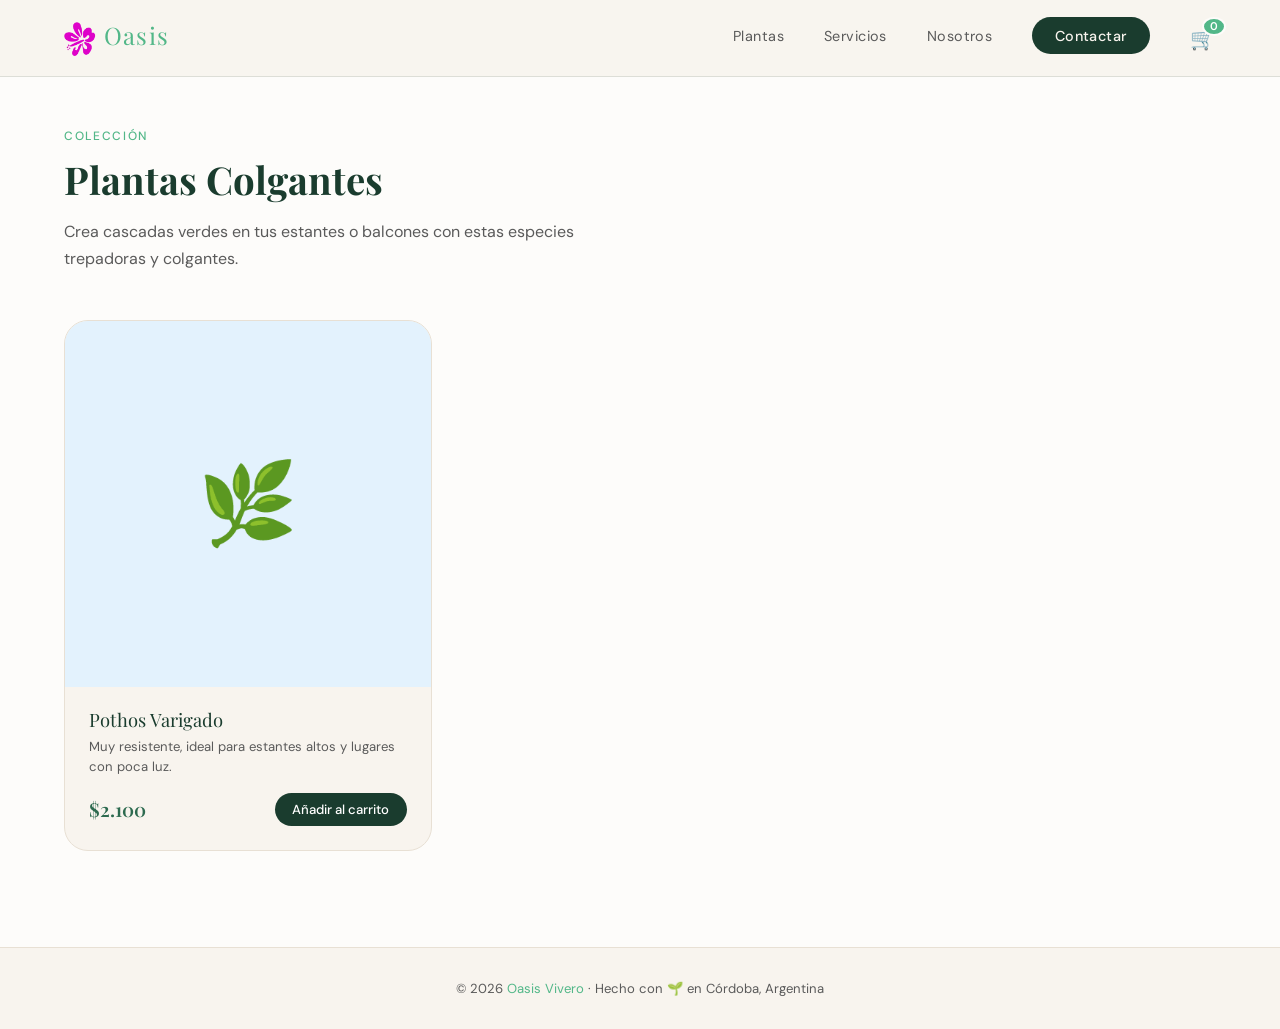
==== colgantes.html @ 06f2ca32 "commitdd" ====
<!DOCTYPE html>
<html lang="es">
<head>
<meta charset="UTF-8">
<meta name="viewport" content="width=device-width, initial-scale=1.0">
<title>Plantas Colgantes — Oasis Vivero</title>
<link href="https://fonts.googleapis.com/css2?family=Playfair+Display:ital,wght@0,400;0,600;1,400&family=DM+Sans:wght@300;400;500&display=swap" rel="stylesheet">
<link rel="icon" type="image/png" href="logo.png">
<link rel="stylesheet" href="style.css">
</head>
<body>

<div id="navbar-shared"></div>

<section class="catalogo" style="padding-top: 8rem;">
  <div class="catalogo-header">
    <div>
      <p class="section-tag">Colección</p>
      <h2 class="section-title">Plantas Colgantes</h2>
      <p class="section-sub">Crea cascadas verdes en tus estantes o balcones con estas especies trepadoras y colgantes.</p>
    </div>
  </div>

  <div class="cards-grid">
    <!-- EJEMPLO COLGANTE 1 -->
    <div class="plant-card reveal active">
      <div class="plant-img bg3">
        🌿
      </div>
      <div class="plant-info">
        <div class="plant-name">Pothos Varigado</div>
        <div class="plant-desc">Muy resistente, ideal para estantes altos y lugares con poca luz.</div>
        <div class="plant-footer">
          <span class="plant-price">$2.100</span>
          <button class="btn-agregar" data-name="Pothos Varigado" onclick="addToCart('Pothos Varigado', 2100, '🌿', '', 'colgantes')">Añadir al carrito</button>
        </div>
      </div>
    </div>
  </div>
</section>

<div id="footer-shared"></div>

<div class="cart-overlay" id="cartOverlay"></div>
<div class="cart-drawer" id="cartDrawer">
  <div class="cart-header">
    <h2 style="font-family: 'Playfair Display', serif; color: var(--verde-oscuro);">Tu Carrito</h2>
    <button class="cart-close" id="closeCart">✕</button>
  </div>
  <div class="cart-items" id="cartItemsList"></div>
  <div class="cart-footer">
    <div class="cart-total">
      <span>Total estimado:</span>
      <span id="cartTotalText">$0</span>
    </div>
    <button class="btn-primary" style="width: 100%; border: none; cursor: pointer;" onclick="sendCartWhatsApp()">Enviar pedido por WhatsApp 🌿</button>
    <button class="btn-share" onclick="shareCartSocial()">Compartir carrito 📤</button>
    <button class="btn-clear" onclick="clearCart()">Vaciar Carrito</button>
  </div>
</div>

<script src="script.js"></script>
</body>
</html>
---- style.css ----
*, *::before, *::after { box-sizing: border-box; margin: 0; padding: 0; }

  :root {
    --verde-oscuro: #1a3c2e;
    --verde-medio: #2d6a4f;
    --verde-suave: #52b788;
    --crema: #f8f4ee;
    --crema-oscura: #e8e0d4;
    --tierra: #8b6f47;
    --blanco: #fdfcfa;
    --texto: #1a1a1a;
    --texto-suave: #5a5a5a;
  }

  html { scroll-behavior: smooth; }

  body {
    font-family: 'DM Sans', sans-serif;
    background: var(--crema);
    color: var(--texto);
    overflow-x: hidden;
  }

  /* NAV */
  nav {
    position: fixed;
    top: 0; left: 0; right: 0;
    z-index: 100;
    display: flex;
    justify-content: space-between;
    align-items: center;
    padding: 1.2rem 4rem;
    background: rgba(248, 244, 238, 0.9);
    backdrop-filter: blur(10px);
    border-bottom: 1px solid rgba(26, 60, 46, 0.12);
  }

  .nav-logo {
    font-family: 'Playfair Display', serif;
    font-size: 1.5rem;
    color: var(--verde-oscuro);
    letter-spacing: 0.05em;
  }

  .nav-logo span {
    color: var(--verde-suave);
  }

  .nav-links {
    display: flex;
    gap: 2.5rem;
    list-style: none;
  }

  .nav-links a {
    text-decoration: none;
    color: var(--texto-suave);
    font-size: 0.9rem;
    font-weight: 400;
    letter-spacing: 0.03em;
    transition: color 0.2s;
  }

  .nav-links a:hover { color: var(--verde-medio); }

  .nav-cta {
    background: var(--verde-oscuro);
    color: var(--crema) !important;
    padding: 0.6rem 1.4rem;
    border-radius: 2rem;
    font-weight: 500 !important;
    transition: background 0.2s !important;
  }

  .nav-cta:hover { background: var(--verde-medio) !important; color: white !important; }

  /* HERO */
  .hero {
    min-height: 100vh;
    display: grid;
    grid-template-columns: 1fr 1fr;
    align-items: center;
    padding: 7rem 4rem 4rem;
    gap: 4rem;
    position: relative;
    overflow: hidden;
  }

  .hero::before {
    content: '';
    position: absolute;
    top: -10%;
    right: -5%;
    width: 55%;
    height: 120%;
    background: radial-gradient(ellipse at center, #d4edda 0%, transparent 70%);
    opacity: 0.5;
    pointer-events: none;
  }

  .hero-text { position: relative; z-index: 1; }

  .hero-tag {
    display: inline-block;
    background: var(--verde-suave);
    color: white;
    font-size: 0.75rem;
    font-weight: 500;
    letter-spacing: 0.12em;
    text-transform: uppercase;
    padding: 0.35rem 1rem;
    border-radius: 2rem;
    margin-bottom: 1.5rem;
  }

  .hero h1 {
    font-family: 'Playfair Display', serif;
    font-size: clamp(3rem, 5vw, 4.5rem);
    line-height: 1.1;
    color: var(--verde-oscuro);
    margin-bottom: 1.5rem;
  }

  .hero h1 em {
    font-style: italic;
    color: var(--verde-suave);
  }

  .hero-desc {
    font-size: 1.05rem;
    color: var(--texto-suave);
    line-height: 1.75;
    max-width: 480px;
    margin-bottom: 2.5rem;
  }

  .hero-btns {
    display: flex;
    gap: 1rem;
    align-items: center;
    flex-wrap: wrap;
  }

  .btn-primary {
    background: var(--verde-oscuro);
    color: var(--crema);
    padding: 0.85rem 2rem;
    border-radius: 2rem;
    font-size: 0.95rem;
    font-weight: 500;
    text-decoration: none;
    transition: background 0.2s, transform 0.2s;
    display: inline-block;
  }

  .btn-primary:hover {
    background: var(--verde-medio);
    transform: translateY(-2px);
  }

  .btn-secondary {
    color: var(--verde-oscuro);
    font-size: 0.95rem;
    font-weight: 500;
    text-decoration: none;
    display: inline-flex;
    align-items: center;
    gap: 0.4rem;
    border-bottom: 1.5px solid var(--verde-suave);
    padding-bottom: 2px;
    transition: color 0.2s;
  }

  .btn-secondary:hover { color: var(--verde-suave); }

  /* HERO VISUAL */
  .hero-visual {
    position: relative;
    display: flex;
    justify-content: center;
    align-items: center;
    z-index: 1;
  }

  .hero-circle {
    width: 420px;
    height: 420px;
    border-radius: 50%;
    background: linear-gradient(135deg, #2d6a4f 0%, #52b788 60%, #95d5b2 100%);
    display: flex;
    align-items: center;
    justify-content: center;
    position: relative;
    overflow: hidden;
    box-shadow: 0 30px 80px rgba(26, 60, 46, 0.25);
  }

  .hero-plant-svg {
    width: 300px;
    height: 300px;
  }

  .float-card {
    position: absolute;
    background: white;
    border-radius: 1rem;
    padding: 0.85rem 1.1rem;
    box-shadow: 0 8px 30px rgba(0,0,0,0.1);
    font-size: 0.85rem;
    display: flex;
    align-items: center;
    gap: 0.5rem;
  }

  .float-card.left {
    left: -30px;
    bottom: 80px;
    flex-direction: column;
    align-items: flex-start;
  }

  .float-card.right {
    right: -20px;
    top: 80px;
  }

  .float-card .dot {
    width: 8px;
    height: 8px;
    border-radius: 50%;
    background: var(--verde-suave);
    flex-shrink: 0;
  }

  .float-card .num {
    font-family: 'Playfair Display', serif;
    font-size: 1.3rem;
    font-weight: 600;
    color: var(--verde-oscuro);
    display: block;
  }

  .float-card .lbl {
    color: var(--texto-suave);
    font-size: 0.78rem;
  }

  /* SECTION BASE */
  section { padding: 6rem 4rem; }

  .section-tag {
    font-size: 0.75rem;
    font-weight: 500;
    letter-spacing: 0.14em;
    text-transform: uppercase;
    color: var(--verde-suave);
    margin-bottom: 0.75rem;
  }

  .section-title {
    font-family: 'Playfair Display', serif;
    font-size: clamp(2rem, 3vw, 2.8rem);
    color: var(--verde-oscuro);
    line-height: 1.2;
    margin-bottom: 1rem;
  }

  .section-sub {
    color: var(--texto-suave);
    font-size: 1rem;
    line-height: 1.7;
    max-width: 540px;
  }

  /* ABOUT */
  .about {
    gap: 5rem;
    align-items: center;
    display: grid;
    background: var(--verde-oscuro);
    color: white;
    border-radius: 2rem;
    margin: 0 2rem;
    padding: 5rem;
  }

  .about .section-tag { color: var(--verde-suave); }
  .about .section-title { color: white; }
  .about .section-sub { color: rgba(255,255,255,0.75); max-width: 100%; }

  .about-values {
    display: grid;
    grid-template-columns: 1fr 1fr;
    gap: 1.5rem;
    margin-top: 2rem;
  }

  .value-item {
    background: rgba(255,255,255,0.07);
    border: 1px solid rgba(255,255,255,0.12);
    border-radius: 1rem;
    padding: 1.25rem;
  }

  .value-icon {
    font-size: 1.5rem;
    margin-bottom: 0.5rem;
    display: block;
  }

  .value-title {
    font-weight: 500;
    color: white;
    font-size: 0.95rem;
    margin-bottom: 0.25rem;
  }

  .value-desc {
    color: rgba(255,255,255,0.6);
    font-size: 0.82rem;
    line-height: 1.5;
  }

  .catalogo { background: var(--blanco); }

  .catalogo-header {
    display: flex;
    justify-content: space-between;
    align-items: flex-end;
    margin-bottom: 3rem;
  }

  .cards-grid {
    display: grid;
    grid-template-columns: repeat(3, 1fr);
    gap: 1.5rem;
  }

  .plant-card {
    background: var(--crema);
    border-radius: 1.5rem;
    overflow: hidden;
    transition: transform 0.3s, box-shadow 0.3s;
    border: 1px solid var(--crema-oscura);
  }

  .plant-card:hover {
    transform: translateY(-6px);
    box-shadow: 0 20px 50px rgba(26, 60, 46, 0.12);
  }

  .plant-img {
    aspect-ratio: 1 / 1;
    display: flex;
    align-items: center;
    justify-content: center;
    font-size: 5rem;
    position: relative;
  }

  .plant-img img {
    width: 100%;
    height: 100%;
    object-fit: cover;
  }

  .plant-img.bg1 { background: #e8f5e9; }
  .plant-img.bg2 { background: #f3e5f5; }
  .plant-img.bg3 { background: #e3f2fd; }
  .plant-img.bg4 { background: #fff8e1; }
  .plant-img.bg5 { background: #fce4ec; }
  .plant-img.bg6 { background: #e8f5e9; }

  .plant-badge {
    position: absolute;
    top: 1rem;
    right: 1rem;
    background: var(--verde-oscuro);
    color: white;
    font-size: 0.7rem;
    font-weight: 500;
    padding: 0.25rem 0.65rem;
    border-radius: 2rem;
    letter-spacing: 0.05em;
  }

  .plant-info { padding: 1.25rem 1.5rem 1.5rem; }

  .plant-name {
    font-family: 'Playfair Display', serif;
    font-size: 1.15rem;
    color: var(--verde-oscuro);
    margin-bottom: 0.3rem;
  }

  .plant-desc {
    font-size: 0.82rem;
    color: var(--texto-suave);
    line-height: 1.5;
    margin-bottom: 1rem;
  }

  .plant-footer {
    display: flex;
    justify-content: space-between;
    align-items: center;
  }

  .plant-price {
    font-family: 'Playfair Display', serif;
    font-size: 1.2rem;
    font-weight: 600;
    color: var(--verde-medio);
  }

  .btn-agregar {
    background: var(--verde-oscuro);
    color: white;
    border: none;
    padding: 0.5rem 1.1rem;
    border-radius: 2rem;
    font-size: 0.82rem;
    font-weight: 500;
    cursor: pointer;
    transition: background 0.2s;
    font-family: 'DM Sans', sans-serif;
    text-decoration: none;
    display: inline-block;
  }

  .btn-agregar:hover { 
    background: var(--verde-medio); 
    transform: scale(1.05);
  }
  
  .btn-agregar:active { transform: scale(0.95); }

  /* Estado cuando el producto ya está en el carrito */
  .btn-agregar.in-cart {
    background: var(--verde-suave);
    border: 1px solid var(--verde-suave);
  }

  .btn-agregar.disabled {
    background: #ccc;
    cursor: not-allowed;
    transform: none !important;
  }

  /* SERVICIOS */
  .servicios { background: var(--crema); }

  .servicios-grid {
    display: grid;
    grid-template-columns: repeat(3, 1fr);
    gap: 2rem;
    margin-top: 3rem;
  }

  .servicio-card {
    background: white;
    border-radius: 1.5rem;
    padding: 2rem;
    border: 1px solid var(--crema-oscura);
    transition: transform 0.2s;
  }

  .servicio-card:hover { transform: translateY(-4px); }

  .servicio-icon {
    width: 56px;
    height: 56px;
    background: var(--verde-oscuro);
    border-radius: 1rem;
    display: flex;
    align-items: center;
    justify-content: center;
    font-size: 1.5rem;
    margin-bottom: 1.25rem;
  }

  /* CONTACTO */
  .contacto {
    background: var(--verde-oscuro);
    color: white;
    text-align: center;
    border-radius: 2rem;
    margin: 0 2rem 4rem;
    padding: 5rem 4rem;
  }

  .contacto .section-title { color: white; }
  .contacto .section-sub { color: rgba(255,255,255,0.7); margin: 0 auto 2.5rem; }

  .contacto-btns {
    display: flex;
    gap: 1rem;
    justify-content: center;
    flex-wrap: wrap;
  }

  .btn-wp {
    background: #25D366;
    color: white;
    padding: 0.85rem 2rem;
    border-radius: 2rem;
    font-size: 0.95rem;
    font-weight: 500;
    text-decoration: none;
    display: inline-flex;
    align-items: center;
    gap: 0.5rem;
    transition: opacity 0.2s, transform 0.2s;
  }

  .btn-wp:hover { opacity: 0.9; transform: translateY(-2px); }

  .btn-ig {
    background: transparent;
    color: white;
    border: 1.5px solid rgba(255,255,255,0.4);
    padding: 0.85rem 2rem;
    border-radius: 2rem;
    font-size: 0.95rem;
    font-weight: 500;
    text-decoration: none;
    transition: border-color 0.2s, transform 0.2s;
    display: inline-flex;
    align-items: center;
    gap: 0.5rem;
  }

  .btn-ig:hover { border-color: white; transform: translateY(-2px); }

  .info-chips {
    display: flex;
    justify-content: center;
    gap: 1.5rem;
    margin-top: 2.5rem;
    flex-wrap: wrap;
  }

  .chip {
    background: rgba(255,255,255,0.1);
    border: 1px solid rgba(255,255,255,0.2);
    color: rgba(255,255,255,0.85);
    padding: 0.45rem 1.1rem;
    border-radius: 2rem;
    font-size: 0.82rem;
    display: flex;
    align-items: center;
    gap: 0.4rem;
  }

  /* FOOTER */
  footer {
    text-align: center;
    padding: 2rem;
    color: var(--texto-suave);
    font-size: 0.82rem;
    border-top: 1px solid var(--crema-oscura);
  }

  footer span { color: var(--verde-suave); }

  /* ANIMATIONS */
  @keyframes float {
    0%, 100% { transform: translateY(0); }
    50% { transform: translateY(-10px); }
  }

  .hero-circle { animation: float 6s ease-in-out infinite; }

  @keyframes leafSway {
    0%, 100% { transform: rotate(-3deg); }
    50% { transform: rotate(3deg); }
  }

  /* RESPONSIVE */
  @media (max-width: 900px) {
    nav { padding: 1rem 2rem; }
    .nav-links {
      display: none; 
      position: absolute; top: 100%; left: 0; right: 0; 
      flex-direction: column; background: var(--blanco); 
      padding: 2rem; gap: 1.5rem; text-align: center;
      box-shadow: 0 10px 20px rgba(0,0,0,0.05);
    }
    .nav-links.mobile-open { display: flex; }
    .menu-btn { display: block !important; }
    .nav-cart {
      justify-content: center;
      width: fit-content;
      margin: 0 auto;
      gap: 0.8rem;
    }
    .about-values { grid-template-columns: 1fr; }
    .cart-label {
      display: inline;
      font-size: 0.95rem;
      color: var(--texto-suave);
      font-weight: 400;
    }
    .hero { grid-template-columns: 1fr; padding: 7rem 2rem 3rem; text-align: center; }
    .hero-desc { margin: 0 auto 2rem; }
    .hero-btns { justify-content: center; }
    .hero-visual { display: none; }
    .about { grid-template-columns: 1fr; margin: 0 1rem; padding: 3rem 2rem; }
    .cards-grid, .servicios-grid { grid-template-columns: 1fr; }
    section { padding: 4rem 2rem; }
    .catalogo-header { flex-direction: column; align-items: flex-start; gap: 1rem; }
    .contacto { margin: 0 1rem 3rem; padding: 3rem 2rem; }
  }

  /* Clases para animación controlada */
  .reveal {
    opacity: 0;
    transform: translateY(20px);
    transition: opacity 0.6s ease-out, transform 0.6s ease-out;
  }
  .reveal.active {
    opacity: 1;
    transform: translateY(0);
  }

  /* Botón Volver Arriba */
  .back-to-top {
    position: fixed;
    bottom: 2rem;
    bottom: 7rem; /* Subimos este botón para dejar espacio abajo */
    right: 2rem;
    background: var(--verde-oscuro);
    color: white;
    width: 45px;
    height: 45px;
    border-radius: 50%;
    display: flex;
    align-items: center;
    justify-content: center;
    text-decoration: none;
    z-index: 1000;
    opacity: 0;
    visibility: hidden;
    transition: all 0.3s ease;
    box-shadow: 0 4px 15px rgba(0,0,0,0.2);
  }

  .back-to-top.show {
    opacity: 1;
    visibility: visible;
  }

  .back-to-top:hover {
    background: var(--verde-medio);
    transform: translateY(-5px);
    color: white;
  }

  /* CARRITO DRAWER */
  .cart-overlay {
    position: fixed; top: 0; left: 0; right: 0; bottom: 0;
    background: rgba(0,0,0,0.5); z-index: 1100;
    display: none; backdrop-filter: blur(4px);
  }
  .cart-drawer {
    position: fixed; top: 0; right: -450px; bottom: 0;
    width: 100%; max-width: 400px;
    background: var(--blanco); z-index: 1200;
    transition: right 0.3s ease;
    display: flex; flex-direction: column; padding: 2rem;
    box-shadow: -10px 0 30px rgba(0,0,0,0.1);
  }
  .cart-drawer.open { right: 0; }
  .cart-header {
    display: flex; justify-content: space-between; align-items: center;
    margin-bottom: 2rem; padding-bottom: 1rem; border-bottom: 1px solid var(--crema-oscura);
  }
  .cart-close { background: none; border: none; font-size: 1.5rem; cursor: pointer; color: var(--texto-suave); }
  .cart-items { flex: 1; overflow-y: auto; padding-right: 0.5rem; }
  .cart-item {
    display: flex; justify-content: space-between; align-items: center;
    margin-bottom: 1rem; padding: 1rem; background: var(--crema); border-radius: 1rem;
    border: 1px solid var(--crema-oscura);
  }
  
  .cart-item-img img {
    width: 100%;
    height: 100%;
    object-fit: cover;
    border-radius: inherit;
  }

  .qty-controls {
    display: flex;
    align-items: center;
    gap: 10px;
    margin-top: 5px;
  }
  .btn-qty {
    background: var(--verde-oscuro); color: white; border: none;
    width: 24px; height: 24px; border-radius: 50%; cursor: pointer;
    display: flex; align-items: center; justify-content: center; font-weight: bold;
  }

  .cart-item-img {
    width: 45px; height: 45px; background: white; border-radius: 0.8rem;
    display: flex; align-items: center; justify-content: center;
    font-size: 1.5rem; margin-right: 1rem; flex-shrink: 0;
    border: 1px solid var(--crema-oscura);
  }
  .cart-item-info h4 { font-family: 'Playfair Display', serif; font-size: 0.95rem; color: var(--verde-oscuro); }
  .cart-item-info p { font-size: 0.85rem; color: var(--verde-medio); font-weight: 600; }
  .btn-remove { background: none; border: none; color: #e63946; cursor: pointer; font-size: 0.8rem; }
  .cart-footer { margin-top: 2rem; padding-top: 1.5rem; border-top: 1px solid var(--crema-oscura); }
  .cart-total { display: flex; justify-content: space-between; font-size: 1.2rem; font-weight: 600; margin-bottom: 1.5rem; color: var(--verde-oscuro); }
  
  .nav-cart { position: relative; cursor: pointer; display: flex; align-items: center; }
  .cart-icon-wrapper { position: relative; display: flex; align-items: center; }
  .cart-label { display: none; }

  .cart-count {
    position: absolute; top: -8px; right: -10px;
    background: var(--verde-suave); color: white;
    font-size: 0.7rem; padding: 2px 6px; border-radius: 50%;
    font-weight: 600; border: 2px solid var(--blanco);
    line-height: 1;
  }

  @media (max-width: 450px) {
    .cart-drawer { max-width: 100%; }
  }

  .btn-clear {
    background: none;
    border: 1px solid #e63946;
    color: #e63946;
    padding: 0.6rem;
    border-radius: 2rem;
    font-size: 0.85rem;
    cursor: pointer;
    width: 100%;
    margin-top: 0.8rem;
    transition: all 0.2s;
    font-family: inherit;
  }
  .btn-clear:hover { background: #e63946; color: white; }

  /* BOTÓN CARRITO FLOTANTE */
  .floating-cart {
    position: fixed;
    bottom: 6.5rem; /* Se ubica por encima del botón "Volver Arriba" */
    bottom: 2rem; /* Ahora está "bien abajo" en la esquina */
    right: 2rem;
    background: var(--verde-oscuro);
    color: white;
    width: 60px;
    height: 60px;
    border-radius: 50%;
    display: flex;
    align-items: center;
    justify-content: center;
    font-size: 1.6rem;
    cursor: pointer;
    z-index: 999;
    box-shadow: 0 8px 25px rgba(26, 60, 46, 0.3);
    transition: all 0.4s cubic-bezier(0.175, 0.885, 0.32, 1.275);
    transform: scale(0);
    opacity: 0;
    visibility: hidden;
  }

  .floating-cart.show {
    transform: scale(1);
    opacity: 1;
    visibility: visible;
  }

  .floating-cart:hover {
    transform: scale(1.1);
    background: var(--verde-medio);
  }

  .floating-cart .cart-count {
    position: absolute;
    top: -2px;
    right: -2px;
    background: var(--verde-suave);
    border: 2px solid white;
  }

  .btn-share {
    background: white;
    border: 1px solid var(--crema-oscura);
    color: var(--verde-oscuro);
    padding: 0.7rem;
    border-radius: 2rem;
    font-size: 0.85rem;
    cursor: pointer;
    width: 100%;
    margin-top: 0.5rem;
    transition: all 0.2s;
    font-family: inherit;
  }
  .btn-share:hover { background: var(--crema); border-color: var(--verde-suave); }

  /* BUSCADOR */
  .search-container {
    margin-top: 1.5rem;
    display: flex;
    align-items: center;
    gap: 1rem;
    flex-wrap: wrap;
    max-width: none;
  }
  .search-input {
    width: 100%;
    padding: 0.8rem 1.2rem;
    border-radius: 2rem;
    border: 1px solid var(--crema-oscura);
    font-family: inherit;
    outline: none;
    transition: border-color 0.2s;
  }
  .search-input:focus { border-color: var(--verde-suave); }
  
  /* FILTROS Y ORDENAMIENTO */
  .controls-row {
    display: flex;
    gap: 1rem;
    flex-wrap: wrap;
  }
  .sort-select {
    padding: 0.8rem 1.2rem;
    border-radius: 2rem;
    border: 1px solid var(--crema-oscura);
    background: white;
    cursor: pointer;
    font-family: inherit;
  }

  .search-wrapper { position: relative; width: 100%; max-width: 400px; }
  .search-input { padding-right: 3rem; }
  .search-clear {
    position: absolute;
    right: 1rem;
    top: 50%;
    transform: translateY(-50%);
    background: none;
    border: none;
    font-size: 1.1rem;
    color: var(--texto-suave);
    cursor: pointer;
    display: none;
  }

  /* TOAST NOTIFICATION */
  .toast-container {
    position: fixed;
    bottom: 2rem;
    left: 50%;
    transform: translateX(-50%);
    z-index: 2000;
    display: flex;
    flex-direction: column;
    gap: 0.5rem;
    pointer-events: none;
  }
  .toast {
    background: var(--verde-oscuro);
    color: white;
    padding: 0.8rem 1.5rem;
    border-radius: 2rem;
    font-size: 0.9rem;
    box-shadow: 0 4px 15px rgba(0,0,0,0.2);
    animation: toastIn 0.3s ease-out, toastOut 0.3s ease-in 2.7s forwards;
    pointer-events: auto;
  }
  @keyframes toastIn {
    from { transform: translateY(100%); opacity: 0; }
    to { transform: translateY(0); opacity: 1; }
  }
  @keyframes toastOut {
    from { transform: translateY(0); opacity: 1; }
    to { transform: translateY(20px); opacity: 0; }
  }

  /* ADMIN STYLES */
  .admin-body { background: white; padding: 2rem; max-width: 800px; margin: 5rem auto; border-radius: 1rem; box-shadow: 0 10px 30px rgba(0,0,0,0.1); }
  .admin-header { border-bottom: 2px solid var(--verde-suave); margin-bottom: 2rem; padding-bottom: 1rem; display: flex; justify-content: space-between; align-items: center; }
  .admin-table { width: 100%; border-collapse: collapse; margin-top: 1rem; }
  .admin-table th, .admin-table td { padding: 1rem; text-align: left; border-bottom: 1px solid var(--crema-oscura); }
  .admin-table th { color: var(--verde-oscuro); font-weight: 600; }
  .input-stock { width: 60px; padding: 0.5rem; border-radius: 0.5rem; border: 1px solid var(--crema-oscura); text-align: center; }
  
  .login-overlay {
    position: fixed; top: 0; left: 0; width: 100%; height: 100%;
    background: var(--verde-oscuro); display: flex; align-items: center;
    justify-content: center; z-index: 3000;
  }
  .login-card {
    background: white; padding: 3rem; border-radius: 2rem; text-align: center;
    width: 90%; max-width: 400px;
  }
  .login-card input {
    width: 100%; padding: 1rem; margin: 1rem 0; border-radius: 1rem;
    border: 1px solid var(--crema-oscura); outline: none;
  }

  .low-stock-alert {
    color: #e67e22;
    font-weight: bold;

  /* NAVEGACIÓN DE CATEGORÍAS */
  .category-nav-container {
    background: rgba(248, 244, 238, 0.95);
    backdrop-filter: blur(8px);
    border-bottom: 1px solid rgba(26, 60, 46, 0.08);
    position: fixed;
    top: 4.8rem; /* Altura del nav principal */
    left: 0;
    right: 0;
    z-index: 99;
    overflow-x: auto;
    scrollbar-width: none;
    display: flex;
    justify-content: center;
  }
  .category-nav-container::-webkit-scrollbar { display: none; }
  
  .category-nav {
    display: flex;
    gap: 1.5rem;
    padding: 0.7rem 2rem;
    list-style: none;
    white-space: nowrap;
  }
  
  .cat-link {
    text-decoration: none;
    color: var(--texto-suave);
    font-size: 0.8rem;
    font-weight: 500;
    transition: all 0.2s;
    text-transform: uppercase;
    letter-spacing: 0.05em;
  }
  .cat-link:hover { color: var(--verde-medio); }

  @media (max-width: 900px) {
    .category-nav-container { top: 4.3rem; justify-content: flex-start; }
    .category-nav { gap: 1rem; padding: 0.7rem 1.5rem; 
    }
  }
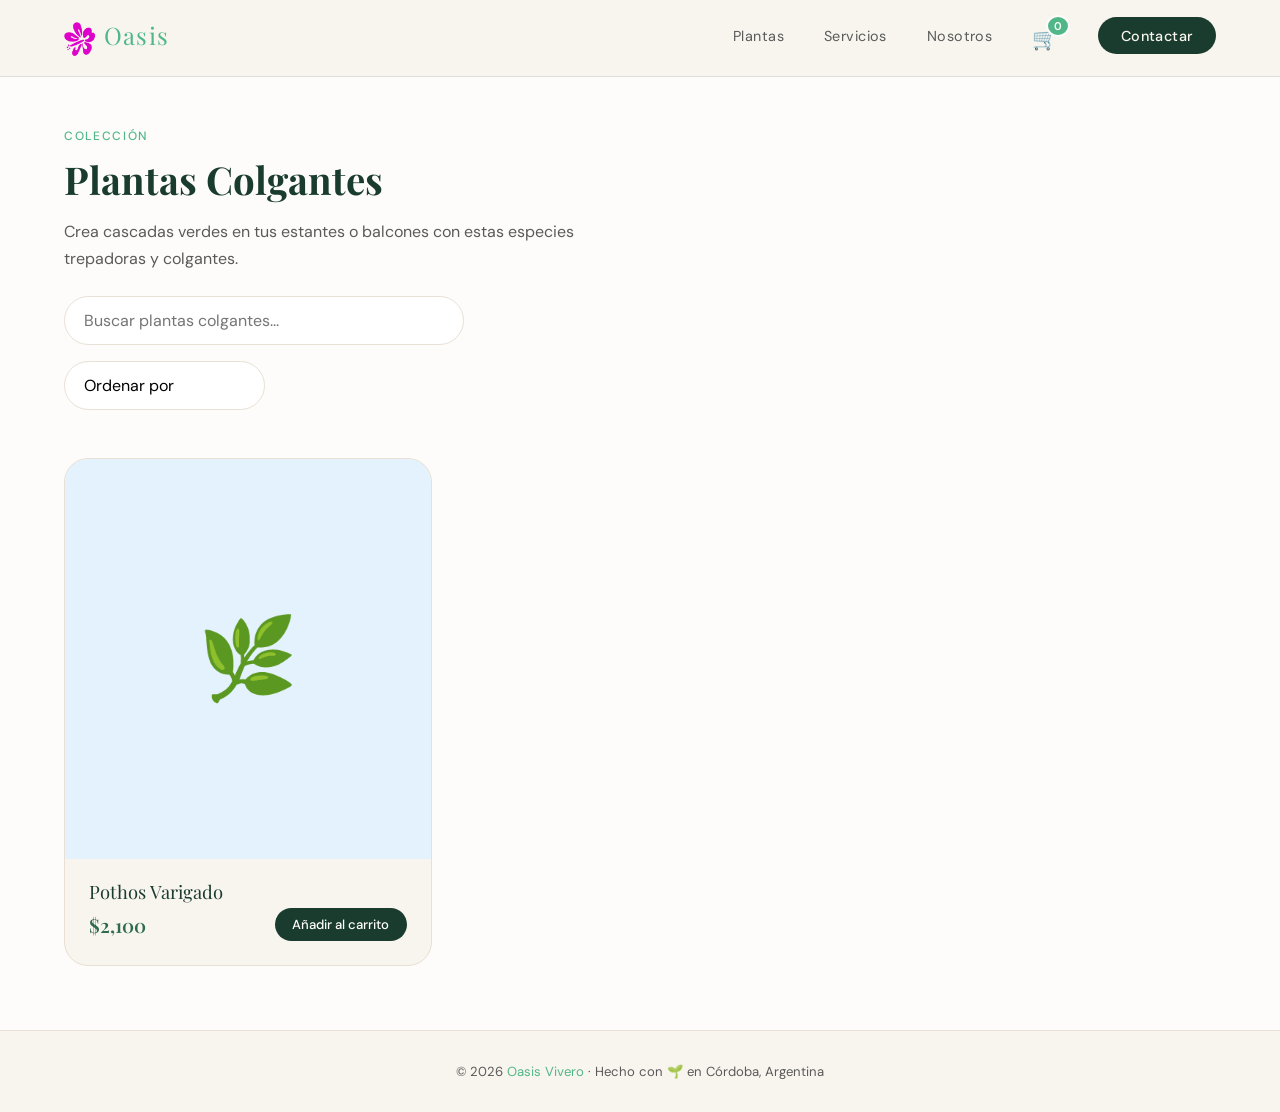
==== commit 726b59dd: "j" ====
--- a/colgantes.html
+++ b/colgantes.html
@@ -8,7 +8,7 @@
 <link rel="icon" type="image/png" href="logo.png">
 <link rel="stylesheet" href="style.css">
 </head>
-<body>
+<body data-category="colgantes">
 
 <div id="navbar-shared"></div>
 
@@ -18,24 +18,30 @@
       <p class="section-tag">Colección</p>
       <h2 class="section-title">Plantas Colgantes</h2>
       <p class="section-sub">Crea cascadas verdes en tus estantes o balcones con estas especies trepadoras y colgantes.</p>
+      <div class="search-container">
+        <div class="search-wrapper">
+          <input type="text" id="plantSearch" class="search-input" placeholder="Buscar plantas colgantes...">
+          <button id="clearSearch" class="search-clear">✕</button>
+        </div>
+        <div class="controls-row">
+          <select id="priceSort" class="sort-select">
+            <option value="default">Ordenar por</option>
+            <option value="low">Precio: Menor a Mayor</option>
+            <option value="high">Precio: Mayor a Menor</option>
+            <option value="az">Nombre: A a la Z</option>
+            <option value="za">Nombre: Z a la A</option>
+          </select>
+        </div>
+      </div>
     </div>
   </div>
 
-  <div class="cards-grid">
-    <!-- EJEMPLO COLGANTE 1 -->
-    <div class="plant-card reveal active">
-      <div class="plant-img bg3">
-        🌿
-      </div>
-      <div class="plant-info">
-        <div class="plant-name">Pothos Varigado</div>
-        <div class="plant-desc">Muy resistente, ideal para estantes altos y lugares con poca luz.</div>
-        <div class="plant-footer">
-          <span class="plant-price">$2.100</span>
-          <button class="btn-agregar" data-name="Pothos Varigado" onclick="addToCart('Pothos Varigado', 2100, '🌿', '', 'colgantes')">Añadir al carrito</button>
-        </div>
-      </div>
-    </div>
+  <div class="cards-grid" id="mainGrid">
+    <!-- Se carga dinámicamente desde script.js -->
+  </div>
+
+  <div id="noResults" style="display: none; text-align: center; padding: 4rem 2rem; color: var(--texto-suave);">
+    <p style="font-size: 1.2rem; font-family: 'Playfair Display', serif;">No se encontraron plantas que coincidan 🌱</p>
   </div>
 </section>
 
@@ -54,7 +60,6 @@
       <span id="cartTotalText">$0</span>
     </div>
     <button class="btn-primary" style="width: 100%; border: none; cursor: pointer;" onclick="sendCartWhatsApp()">Enviar pedido por WhatsApp 🌿</button>
-    <button class="btn-share" onclick="shareCartSocial()">Compartir carrito 📤</button>
     <button class="btn-clear" onclick="clearCart()">Vaciar Carrito</button>
   </div>
 </div>
--- a/style.css
+++ b/style.css
@@ -246,7 +246,7 @@
   }
 
   /* SECTION BASE */
-  section { padding: 6rem 4rem; }
+  section { padding: 4rem 4rem; }
 
   .section-tag {
     font-size: 0.75rem;
@@ -272,11 +272,13 @@
     max-width: 540px;
   }
 
+  #nosotros { padding: 2rem 4rem 5rem; }
+  #contacto { padding: 2rem 4rem 6rem; }
+
   /* ABOUT */
   .about {
     gap: 5rem;
     align-items: center;
-    display: grid;
     background: var(--verde-oscuro);
     color: white;
     border-radius: 2rem;
@@ -350,12 +352,14 @@
   }
 
   .plant-img {
-    aspect-ratio: 1 / 1;
+    height: 400px;
     display: flex;
     align-items: center;
     justify-content: center;
     font-size: 5rem;
     position: relative;
+    text-decoration: none;
+    color: inherit;
   }
 
   .plant-img img {
@@ -384,6 +388,10 @@
     letter-spacing: 0.05em;
   }
 
+  .plant-badge.low-stock {
+    background: #e67e22;
+  }
+
   .plant-info { padding: 1.25rem 1.5rem 1.5rem; }
 
   .plant-name {
@@ -391,13 +399,6 @@
     font-size: 1.15rem;
     color: var(--verde-oscuro);
     margin-bottom: 0.3rem;
-  }
-
-  .plant-desc {
-    font-size: 0.82rem;
-    color: var(--texto-suave);
-    line-height: 1.5;
-    margin-bottom: 1rem;
   }
 
   .plant-footer {
@@ -587,27 +588,17 @@
       box-shadow: 0 10px 20px rgba(0,0,0,0.05);
     }
     .nav-links.mobile-open { display: flex; }
+    .nav-cart { width: max-content; margin: 0 auto; }
     .menu-btn { display: block !important; }
-    .nav-cart {
-      justify-content: center;
-      width: fit-content;
-      margin: 0 auto;
-      gap: 0.8rem;
-    }
-    .about-values { grid-template-columns: 1fr; }
-    .cart-label {
-      display: inline;
-      font-size: 0.95rem;
-      color: var(--texto-suave);
-      font-weight: 400;
-    }
     .hero { grid-template-columns: 1fr; padding: 7rem 2rem 3rem; text-align: center; }
     .hero-desc { margin: 0 auto 2rem; }
     .hero-btns { justify-content: center; }
     .hero-visual { display: none; }
     .about { grid-template-columns: 1fr; margin: 0 1rem; padding: 3rem 2rem; }
-    .cards-grid, .servicios-grid { grid-template-columns: 1fr; }
+    .cards-grid, .servicios-grid { grid-template-columns: repeat(2, 1fr); }
     section { padding: 4rem 2rem; }
+    #nosotros { padding: 0.5rem; }
+    #contacto { padding: 0.5rem; }
     .catalogo-header { flex-direction: column; align-items: flex-start; gap: 1rem; }
     .contacto { margin: 0 1rem 3rem; padding: 3rem 2rem; }
   }
@@ -626,8 +617,7 @@
   /* Botón Volver Arriba */
   .back-to-top {
     position: fixed;
-    bottom: 2rem;
-    bottom: 7rem; /* Subimos este botón para dejar espacio abajo */
+    bottom: 6.5rem;
     right: 2rem;
     background: var(--verde-oscuro);
     color: white;
@@ -715,15 +705,28 @@
   .cart-total { display: flex; justify-content: space-between; font-size: 1.2rem; font-weight: 600; margin-bottom: 1.5rem; color: var(--verde-oscuro); }
   
   .nav-cart { position: relative; cursor: pointer; display: flex; align-items: center; }
-  .cart-icon-wrapper { position: relative; display: flex; align-items: center; }
-  .cart-label { display: none; }
-
   .cart-count {
-    position: absolute; top: -8px; right: -10px;
+    position: absolute; top: -10px; right: -12px;
     background: var(--verde-suave); color: white;
     font-size: 0.7rem; padding: 2px 6px; border-radius: 50%;
     font-weight: 600; border: 2px solid var(--blanco);
-    line-height: 1;
+  }
+
+  .cart-label {
+    display: none;
+    color: var(--texto-suave);
+    font-size: 0.9rem;
+    font-weight: 400;
+    letter-spacing: 0.03em;
+    transition: color 0.2s;
+  }
+
+  @media (max-width: 900px) {
+    .nav-cart { gap: 0.5rem; }
+    .cart-icon { display: none; }
+    .cart-label { display: block; }
+    .nav-cart:hover .cart-label { color: var(--verde-medio); }
+    .cart-count { position: static; margin-bottom: 2px; }
   }
 
   @media (max-width: 450px) {
@@ -744,64 +747,6 @@
     font-family: inherit;
   }
   .btn-clear:hover { background: #e63946; color: white; }
-
-  /* BOTÓN CARRITO FLOTANTE */
-  .floating-cart {
-    position: fixed;
-    bottom: 6.5rem; /* Se ubica por encima del botón "Volver Arriba" */
-    bottom: 2rem; /* Ahora está "bien abajo" en la esquina */
-    right: 2rem;
-    background: var(--verde-oscuro);
-    color: white;
-    width: 60px;
-    height: 60px;
-    border-radius: 50%;
-    display: flex;
-    align-items: center;
-    justify-content: center;
-    font-size: 1.6rem;
-    cursor: pointer;
-    z-index: 999;
-    box-shadow: 0 8px 25px rgba(26, 60, 46, 0.3);
-    transition: all 0.4s cubic-bezier(0.175, 0.885, 0.32, 1.275);
-    transform: scale(0);
-    opacity: 0;
-    visibility: hidden;
-  }
-
-  .floating-cart.show {
-    transform: scale(1);
-    opacity: 1;
-    visibility: visible;
-  }
-
-  .floating-cart:hover {
-    transform: scale(1.1);
-    background: var(--verde-medio);
-  }
-
-  .floating-cart .cart-count {
-    position: absolute;
-    top: -2px;
-    right: -2px;
-    background: var(--verde-suave);
-    border: 2px solid white;
-  }
-
-  .btn-share {
-    background: white;
-    border: 1px solid var(--crema-oscura);
-    color: var(--verde-oscuro);
-    padding: 0.7rem;
-    border-radius: 2rem;
-    font-size: 0.85rem;
-    cursor: pointer;
-    width: 100%;
-    margin-top: 0.5rem;
-    transition: all 0.2s;
-    font-family: inherit;
-  }
-  .btn-share:hover { background: var(--crema); border-color: var(--verde-suave); }
 
   /* BUSCADOR */
   .search-container {
@@ -864,6 +809,8 @@
     flex-direction: column;
     gap: 0.5rem;
     pointer-events: none;
+    width: max-content;
+    max-width: 90%;
   }
   .toast {
     background: var(--verde-oscuro);
@@ -874,6 +821,7 @@
     box-shadow: 0 4px 15px rgba(0,0,0,0.2);
     animation: toastIn 0.3s ease-out, toastOut 0.3s ease-in 2.7s forwards;
     pointer-events: auto;
+    text-align: center;
   }
   @keyframes toastIn {
     from { transform: translateY(100%); opacity: 0; }
@@ -885,12 +833,54 @@
   }
 
   /* ADMIN STYLES */
-  .admin-body { background: white; padding: 2rem; max-width: 800px; margin: 5rem auto; border-radius: 1rem; box-shadow: 0 10px 30px rgba(0,0,0,0.1); }
-  .admin-header { border-bottom: 2px solid var(--verde-suave); margin-bottom: 2rem; padding-bottom: 1rem; display: flex; justify-content: space-between; align-items: center; }
-  .admin-table { width: 100%; border-collapse: collapse; margin-top: 1rem; }
-  .admin-table th, .admin-table td { padding: 1rem; text-align: left; border-bottom: 1px solid var(--crema-oscura); }
-  .admin-table th { color: var(--verde-oscuro); font-weight: 600; }
-  .input-stock { width: 60px; padding: 0.5rem; border-radius: 0.5rem; border: 1px solid var(--crema-oscura); text-align: center; }
+  .admin-body { 
+    background: white; 
+    padding: 2rem; 
+    max-width: 800px; 
+    margin: 5rem auto; 
+    border-radius: 1rem; 
+    box-shadow: 0 10px 30px rgba(0,0,0,0.1);
+  }
+  
+  .admin-header { 
+    border-bottom: 2px solid var(--verde-suave); 
+    margin-bottom: 2rem; 
+    padding-bottom: 1rem; 
+    display: flex; 
+    justify-content: space-between; 
+    align-items: center;
+  }
+  
+  .admin-header h1 {
+    font-size: 1.8rem;
+    margin: 0;
+  }
+
+  .admin-table { 
+    width: 100%; 
+    border-collapse: collapse; 
+    margin-top: 1rem;
+  }
+  
+  .admin-table th, .admin-table td { 
+    padding: 1rem; 
+    text-align: left; 
+    border-bottom: 1px solid var(--crema-oscura);
+  }
+  
+  .admin-table th { 
+    color: var(--verde-oscuro); 
+    font-weight: 600;
+    background-color: rgba(26, 60, 46, 0.02);
+  }
+
+  .input-stock { 
+    padding: 0.6rem; 
+    border-radius: 0.5rem; 
+    border: 1px solid var(--crema-oscura); 
+    text-align: center;
+    font-size: 0.95rem;
+  }
   
   .login-overlay {
     position: fixed; top: 0; left: 0; width: 100%; height: 100%;
@@ -904,50 +894,776 @@
   .login-card input {
     width: 100%; padding: 1rem; margin: 1rem 0; border-radius: 1rem;
     border: 1px solid var(--crema-oscura); outline: none;
+    font-size: 1rem;
+    font-family: inherit;
+  }
+
+  .login-card input:focus {
+    border-color: var(--verde-suave);
+    box-shadow: 0 0 0 3px rgba(82, 183, 136, 0.1);
+  }
+
+  /* Optimize for mobile touch */
+  input, select, textarea, button {
+    -webkit-appearance: none;
+    appearance: none;
+  }
+
+  input[type="text"],
+  input[type="number"],
+  input[type="password"],
+  select,
+  textarea {
+    font-size: 1rem;
   }
 
   .low-stock-alert {
     color: #e67e22;
     font-weight: bold;
-
-  /* NAVEGACIÓN DE CATEGORÍAS */
-  .category-nav-container {
-    background: rgba(248, 244, 238, 0.95);
-    backdrop-filter: blur(8px);
-    border-bottom: 1px solid rgba(26, 60, 46, 0.08);
+    font-size: 0.8rem;
+  }
+
+  .out-of-stock {
+    color: #d32f2f;
+    font-weight: bold;
+    font-size: 0.8rem;
+  }
+
+  .input-emoji, .input-stock {
+    font-size: 0.9rem;
+  }
+
+  .input-emoji:focus, .input-stock:focus {
+    outline: none;
+    border-color: var(--verde-suave);
+    box-shadow: 0 0 0 3px rgba(82, 183, 136, 0.1);
+  }
+
+  /* ADMIN RESPONSIVE - MOBILE FIRST */
+  
+  /* TABLET (768px - 1200px) */
+  @media (max-width: 1200px) {
+    .admin-body {
+      padding: 1.5rem;
+      margin: 4rem 1rem;
+      max-width: 100%;
+    }
+
+    .admin-table {
+      font-size: 0.85rem;
+    }
+
+    .admin-table th, .admin-table td {
+      padding: 0.6rem;
+    }
+
+    .admin-header {
+      flex-direction: column;
+      gap: 1rem;
+    }
+
+    .admin-header button {
+      width: 100%;
+    }
+
+    #addPlantForm {
+      grid-template-columns: 1fr !important;
+    }
+
+    .input-stock {
+      width: 70px !important;
+    }
+
+    .input-emoji {
+      width: 45px !important;
+    }
+  }
+
+  /* MÓVIL GRANDE (600px - 768px) */
+  @media (max-width: 768px) {
+    .admin-body {
+      padding: 1rem;
+      margin: 3.5rem 0.75rem;
+      max-width: 100%;
+      border-radius: 0.75rem;
+    }
+
+    .admin-header {
+      flex-direction: column;
+      align-items: stretch;
+      gap: 1rem;
+      margin-bottom: 1.5rem;
+    }
+
+    .admin-header h1 {
+      font-size: 1.5rem;
+      margin: 0;
+    }
+
+    .admin-header button {
+      width: 100%;
+      padding: 0.75rem;
+      font-size: 0.95rem;
+    }
+
+    /* Formulario de añadir plantas */
+    #addPlantForm {
+      grid-template-columns: 1fr !important;
+      gap: 0.75rem;
+    }
+
+    #addPlantForm input,
+    #addPlantForm select,
+    #addPlantForm textarea {
+      padding: 0.85rem !important;
+      font-size: 1rem !important;
+      border-radius: 0.6rem !important;
+      min-height: 44px;
+    }
+
+    #addPlantForm button {
+      padding: 1rem !important;
+      font-size: 1rem !important;
+      min-height: 48px;
+      margin-top: 0.5rem;
+    }
+
+    #addPlantForm textarea {
+      min-height: 80px !important;
+    }
+
+    /* Búsqueda */
+    #adminSearch {
+      padding: 0.85rem !important;
+      font-size: 1rem !important;
+      min-height: 44px;
+      margin-bottom: 1rem;
+    }
+
+    /* Filtros */
+    .admin-body > div:nth-child(3) {
+      margin-bottom: 1.5rem;
+    }
+
+    .admin-body > div:nth-child(3) > div {
+      grid-template-columns: 1fr !important;
+      gap: 0.75rem !important;
+    }
+
+    .admin-body > div:nth-child(3) select,
+    .admin-body > div:nth-child(3) button {
+      padding: 0.85rem !important;
+      font-size: 0.95rem !important;
+      min-height: 44px;
+    }
+
+    .admin-body > div:nth-child(3) > div > div:last-child {
+      display: flex;
+      flex-direction: column;
+    }
+
+    .admin-body > div:nth-child(3) > div > div:last-child button {
+      width: 100%;
+    }
+
+    /* Tabla */
+    .admin-table {
+      font-size: 0.8rem;
+      width: 100%;
+      display: block;
+      overflow-x: auto;
+      -webkit-overflow-scrolling: touch;
+      border: 1px solid var(--crema-oscura);
+      border-radius: 0.5rem;
+    }
+
+    .admin-table thead {
+      display: block;
+      background: var(--verde-oscuro);
+      color: white;
+    }
+
+    .admin-table th {
+      padding: 0.6rem 0.4rem !important;
+      text-align: left;
+      font-size: 0.75rem;
+      font-weight: 600;
+      border: none;
+    }
+
+    .admin-table tbody {
+      display: block;
+    }
+
+    .admin-table tr {
+      display: block;
+      border-bottom: 2px solid var(--crema-oscura);
+      padding: 0.75rem 0;
+      margin-bottom: 0.75rem;
+    }
+
+    .admin-table td {
+      display: inline-block;
+      padding: 0.5rem 0.4rem !important;
+      width: auto;
+      border: none;
+      word-break: break-word;
+      min-height: 32px;
+      display: flex;
+      align-items: center;
+    }
+
+    .admin-table td:first-child {
+      width: 100%;
+      display: flex;
+      gap: 0.5rem;
+      margin-bottom: 0.5rem;
+      flex-wrap: wrap;
+    }
+
+    .admin-table td:first-child span {
+      font-size: 1.2rem;
+    }
+
+    .admin-table input[type=\"text\"],
+    .admin-table input[type=\"number\"],
+    .admin-table input[type=\"file\"] {
+      padding: 0.6rem !important;
+      font-size: 0.9rem !important;
+      min-height: 40px;
+      border-radius: 0.4rem !important;
+    }
+
+    .admin-table input[type=\"checkbox\"] {
+      width: 18px !important;
+      height: 18px !important;
+      cursor: pointer;
+    }
+
+    .input-emoji {
+      width: 45px !important;
+      min-height: 40px;
+    }
+
+    .input-stock {
+      width: 65px !important;
+      min-height: 40px;
+    }
+
+    .input-image-file {
+      width: 100px !important;
+      font-size: 0.75rem !important;
+      min-height: 40px;
+    }
+
+    /* Botones de acción */
+    .admin-table button {
+      padding: 0.6rem 0.8rem !important;
+      font-size: 0.75rem !important;
+      min-height: 40px;
+      white-space: nowrap;
+      margin: 0.25rem 0;
+    }
+
+    /* Botones inferiores */
+    .admin-body > div:last-child {
+      display: flex !important;
+      flex-direction: column !important;
+      gap: 0.75rem !important;
+      justify-content: stretch !important;
+      margin-top: 1.5rem;
+    }
+
+    .admin-body > div:last-child button {
+      width: 100% !important;
+      padding: 0.85rem !important;
+      font-size: 1rem !important;
+      min-height: 48px;
+    }
+
+    /* Modal */
+    #importModal > div {
+      width: 95% !important;
+      max-width: 100% !important;
+      padding: 1.5rem !important;
+    }
+
+    #importModal > div button {
+      padding: 0.75rem !important;
+      font-size: 0.95rem !important;
+      min-height: 44px;
+    }
+
+    /* Toast */
+    #toastAdmin {
+      bottom: 1rem !important;
+      right: 0.5rem !important;
+      left: 0.5rem !important;
+      max-width: none !important;
+      width: calc(100% - 1rem) !important;
+      padding: 0.85rem 1rem !important;
+      font-size: 0.9rem !important;
+    }
+
+    /* Historial */
+    #historySection {
+      margin-bottom: 1.5rem;
+      padding: 1rem;
+    }
+
+    #historyList {
+      max-height: 150px;
+      font-size: 0.8rem;
+    }
+
+    #historyList > div {
+      padding: 0.4rem 0.3rem;
+    }
+  }
+
+  /* MÓVIL PEQUEÑO (< 600px) */
+  @media (max-width: 600px) {
+    body {
+      font-size: 14px;
+    }
+
+    .about-values {
+      grid-template-columns: 1fr;
+      gap: 1rem;
+    }
+
+    .cards-grid, .servicios-grid { grid-template-columns: 1fr; }
+
+    .hero-btns { flex-direction: column; width: 100%; gap: 1.25rem; }
+    .hero-btns .btn-primary { width: 100%; text-align: center; }
+    .hero-btns .btn-secondary { width: 100%; justify-content: center; }
+
+    .contacto-btns { flex-direction: column; }
+    .btn-wp, .btn-ig { width: 100%; justify-content: center; }
+
+    /* Login */
+    .login-overlay {
+      padding: 1rem;
+    }
+
+    .login-card {
+      padding: 1.5rem;
+      width: 95%;
+      border-radius: 1rem;
+    }
+
+    .login-card h2 {
+      font-size: 1.3rem;
+      margin-bottom: 0.5rem;
+    }
+
+    .login-card p {
+      font-size: 0.85rem;
+      margin-bottom: 1rem;
+    }
+
+    .login-card input {
+      padding: 0.85rem 1rem !important;
+      margin: 0.75rem 0 !important;
+      font-size: 1rem !important;
+      min-height: 48px;
+      border-radius: 0.6rem !important;
+    }
+
+    .login-card button {
+      padding: 0.85rem 1rem !important;
+      font-size: 1rem !important;
+      min-height: 48px;
+      margin-top: 0.5rem;
+    }
+
+    /* Admin body */
+    .admin-body {
+      padding: 0.75rem;
+      margin: 3rem 0;
+      border-radius: 0.5rem;
+    }
+
+    .admin-header {
+      flex-direction: column;
+      gap: 0.75rem;
+      margin-bottom: 1.25rem;
+    }
+
+    .admin-header h1 {
+      font-size: 1.3rem;
+      margin: 0;
+    }
+
+    .admin-header button {
+      width: 100%;
+      padding: 0.75rem !important;
+      font-size: 0.95rem !important;
+      min-height: 48px;
+    }
+
+    /* Formulario */
+    #addPlantForm {
+      grid-template-columns: 1fr !important;
+      gap: 0.6rem;
+      padding: 0.75rem !important;
+    }
+
+    #addPlantForm > * {
+      padding: 0.75rem !important;
+      font-size: 1rem !important;
+      border-radius: 0.5rem !important;
+      min-height: 44px;
+    }
+
+    #addPlantForm button {
+      min-height: 48px;
+      font-size: 1rem !important;
+      padding: 0.85rem !important;
+      margin-top: 0.5rem;
+    }
+
+    /* Búsqueda */
+    #adminSearch {
+      padding: 0.75rem !important;
+      font-size: 1rem !important;
+      min-height: 44px;
+      margin-bottom: 0.75rem;
+      border-radius: 0.5rem !important;
+    }
+
+    /* Controles */
+    .admin-body > div:nth-child(3) {
+      padding: 0.75rem !important;
+      margin-bottom: 1rem;
+      border-radius: 0.5rem !important;
+    }
+
+    .admin-body > div:nth-child(3) > div {
+      grid-template-columns: 1fr !important;
+      gap: 0.6rem !important;
+    }
+
+    .admin-body > div:nth-child(3) label {
+      font-size: 0.85rem !important;
+      margin-bottom: 0.4rem !important;
+    }
+
+    .admin-body > div:nth-child(3) select,
+    .admin-body > div:nth-child(3) button {
+      padding: 0.75rem !important;
+      font-size: 0.95rem !important;
+      min-height: 44px;
+      border-radius: 0.5rem !important;
+    }
+
+    .admin-body > div:nth-child(3) > div > div:last-child {
+      display: flex;
+      flex-direction: column;
+      gap: 0.6rem;
+    }
+
+    .admin-body > div:nth-child(3) > div > div:last-child button {
+      width: 100%;
+      font-size: 0.85rem !important;
+    }
+
+    /* Historial */
+    #historySection {
+      padding: 0.75rem !important;
+      margin-bottom: 1rem;
+      border-radius: 0.5rem !important;
+    }
+
+    #historySection h3 {
+      font-size: 1rem;
+      margin-bottom: 0.75rem;
+    }
+
+    #historyList {
+      max-height: 120px;
+      font-size: 0.75rem;
+      padding: 0.5rem;
+    }
+
+    #historyList > div {
+      padding: 0.3rem 0.3rem;
+      word-break: break-word;
+    }
+
+    #historySection button {
+      padding: 0.6rem !important;
+      font-size: 0.85rem !important;
+      min-height: 40px;
+    }
+
+    /* Tabla */
+    .admin-table {
+      font-size: 0.75rem;
+      margin-top: 0.5rem;
+    }
+
+    .admin-table thead {
+      font-size: 0.7rem;
+    }
+
+    .admin-table th {
+      padding: 0.4rem 0.25rem !important;
+      font-size: 0.65rem !important;
+    }
+
+    .admin-table tr {
+      padding: 0.5rem 0 !important;
+      margin-bottom: 0.5rem !important;
+    }
+
+    .admin-table td {
+      padding: 0.3rem 0.2rem !important;
+      min-height: 30px;
+    }
+
+    .admin-table input,
+    .admin-table button {
+      font-size: 0.8rem !important;
+      padding: 0.5rem !important;
+      min-height: 36px;
+    }
+
+    .admin-table input[type=\"checkbox\"] {
+      width: 16px !important;
+      height: 16px !important;
+    }
+
+    .input-emoji {
+      width: 40px !important;
+    }
+
+    .input-stock {
+      width: 55px !important;
+    }
+
+    .input-image-file {
+      width: 80px !important;
+      font-size: 0.65rem !important;
+    }
+
+    .admin-table button {
+      padding: 0.5rem 0.6rem !important;
+      font-size: 0.7rem !important;
+      min-height: 36px;
+    }
+
+    /* Botones finales */
+    .admin-body > div:last-child {
+      display: flex !important;
+      flex-direction: column !important;
+      gap: 0.6rem !important;
+      margin-top: 1rem !important;
+    }
+
+    .admin-body > div:last-child button {
+      width: 100% !important;
+      padding: 0.75rem !important;
+      font-size: 0.95rem !important;
+      min-height: 48px;
+    }
+
+    /* Modal */
+    #importModal {
+      padding: 1rem !important;
+    }
+
+    #importModal > div {
+      width: 95% !important;
+      padding: 1rem !important;
+      border-radius: 0.75rem !important;
+    }
+
+    #importModal h3 {
+      font-size: 1.1rem;
+      margin-bottom: 0.75rem;
+    }
+
+    #importModal p {
+      font-size: 0.9rem;
+      margin-bottom: 0.75rem;
+    }
+
+    #importFile {
+      padding: 0.75rem !important;
+      font-size: 0.9rem !important;
+      min-height: 44px;
+    }
+
+    #importModal button {
+      padding: 0.75rem !important;
+      font-size: 0.95rem !important;
+      min-height: 44px;
+    }
+
+    /* Toast */
+    #toastAdmin {
+      bottom: 0.75rem !important;
+      right: 0.5rem !important;
+      left: 0.5rem !important;
+      max-width: none !important;
+      width: calc(100% - 1rem) !important;
+      padding: 0.75rem 1rem !important;
+      font-size: 0.85rem !important;
+      text-align: center;
+    }
+
+    .toast-container {
+      width: 90%;
+      bottom: 1.5rem;
+    }
+    .toast { width: 100%; font-size: 0.85rem; padding: 0.75rem 1rem; }
+
+    .cart-overlay {
+      background: rgba(0, 0, 0, 0.75);
+      backdrop-filter: blur(6px);
+    }
+  }
+
+  /* MÓVIL EXTRA PEQUEÑO (< 480px) */
+  @media (max-width: 480px) {
+    .admin-body {
+      padding: 0.5rem;
+      margin: 2.5rem 0;
+    }
+
+    .admin-header h1 {
+      font-size: 1.2rem;
+    }
+
+    .admin-header button {
+      font-size: 0.85rem !important;
+      padding: 0.65rem !important;
+      min-height: 44px;
+    }
+
+    #addPlantForm > * {
+      font-size: 16px !important;
+      padding: 0.65rem !important;
+    }
+
+    .admin-table {
+      font-size: 0.7rem;
+    }
+
+    .admin-table th {
+      font-size: 0.6rem !important;
+    }
+
+    .input-emoji {
+      width: 35px !important;
+    }
+
+    .input-stock {
+      width: 50px !important;
+    }
+
+    .input-image-file {
+      width: 70px !important;
+    }
+  }
+
+  /* MODAL STYLES */
+  #importModal {
+    display: none !important;
     position: fixed;
-    top: 4.8rem; /* Altura del nav principal */
+    top: 0;
     left: 0;
     right: 0;
-    z-index: 99;
-    overflow-x: auto;
-    scrollbar-width: none;
-    display: flex;
+    bottom: 0;
+    background: rgba(0, 0, 0, 0.6);
+    z-index: 2000;
+    align-items: center;
     justify-content: center;
   }
-  .category-nav-container::-webkit-scrollbar { display: none; }
-  
-  .category-nav {
-    display: flex;
-    gap: 1.5rem;
-    padding: 0.7rem 2rem;
-    list-style: none;
-    white-space: nowrap;
-  }
-  
-  .cat-link {
-    text-decoration: none;
-    color: var(--texto-suave);
+
+  #importModal > div {
+    background: white;
+    padding: 2rem;
+    border-radius: 1rem;
+    max-width: 500px;
+    width: 90%;
+    box-shadow: 0 10px 40px rgba(0, 0, 0, 0.3);
+  }
+
+  #importFile {
+    width: 100%;
+  }
+
+  /* TOAST STYLES */
+  #toastAdmin {
+    position: fixed;
+    bottom: 20px;
+    right: 20px;
+    padding: 1rem 1.5rem;
+    border-radius: 0.5rem;
+    color: white;
+    z-index: 3000;
+    max-width: 300px;
+    animation: slideInRight 0.3s ease-out;
+  }
+
+  @keyframes slideInRight {
+    from {
+      transform: translateX(400px);
+      opacity: 0;
+    }
+    to {
+      transform: translateX(0);
+      opacity: 1;
+    }
+  }
+
+  /* BOTÓN FLOTANTE DEL CARRITO */
+  .floating-cart-btn {
+    position: fixed;
+    bottom: 2rem;
+    right: 2rem;
+    background: var(--verde-oscuro);
+    color: white;
+    width: 60px;
+    height: 60px;
+    border-radius: 50%;
+    display: flex;
+    align-items: center;
+    justify-content: center;
+    font-size: 1.8rem;
+    box-shadow: 0 4px 15px rgba(0,0,0,0.2);
+    cursor: pointer;
+    z-index: 1000;
+    transition: transform 0.3s cubic-bezier(0.175, 0.885, 0.32, 1.275), background 0.3s, opacity 0.3s, visibility 0.3s;
+    border: none;
+    opacity: 0;
+    visibility: hidden;
+    transform: scale(0.5);
+  }
+  .floating-cart-btn.visible {
+    opacity: 1;
+    visibility: visible;
+    transform: scale(1);
+  }
+  .floating-cart-btn:hover {
+    background: var(--verde-medio);
+    transform: scale(1.1);
+  }
+  .floating-cart-btn .floating-cart-count {
+    position: absolute;
+    top: -5px;
+    right: -5px;
+    background: #e63946;
+    color: white;
     font-size: 0.8rem;
-    font-weight: 500;
-    transition: all 0.2s;
-    text-transform: uppercase;
-    letter-spacing: 0.05em;
-  }
-  .cat-link:hover { color: var(--verde-medio); }
-
-  @media (max-width: 900px) {
-    .category-nav-container { top: 4.3rem; justify-content: flex-start; }
-    .category-nav { gap: 1rem; padding: 0.7rem 1.5rem; 
-    }
+    font-weight: bold;
+    width: 24px;
+    height: 24px;
+    border-radius: 50%;
+    display: flex;
+    align-items: center;
+    justify-content: center;
+    border: 2px solid var(--crema);
   }
